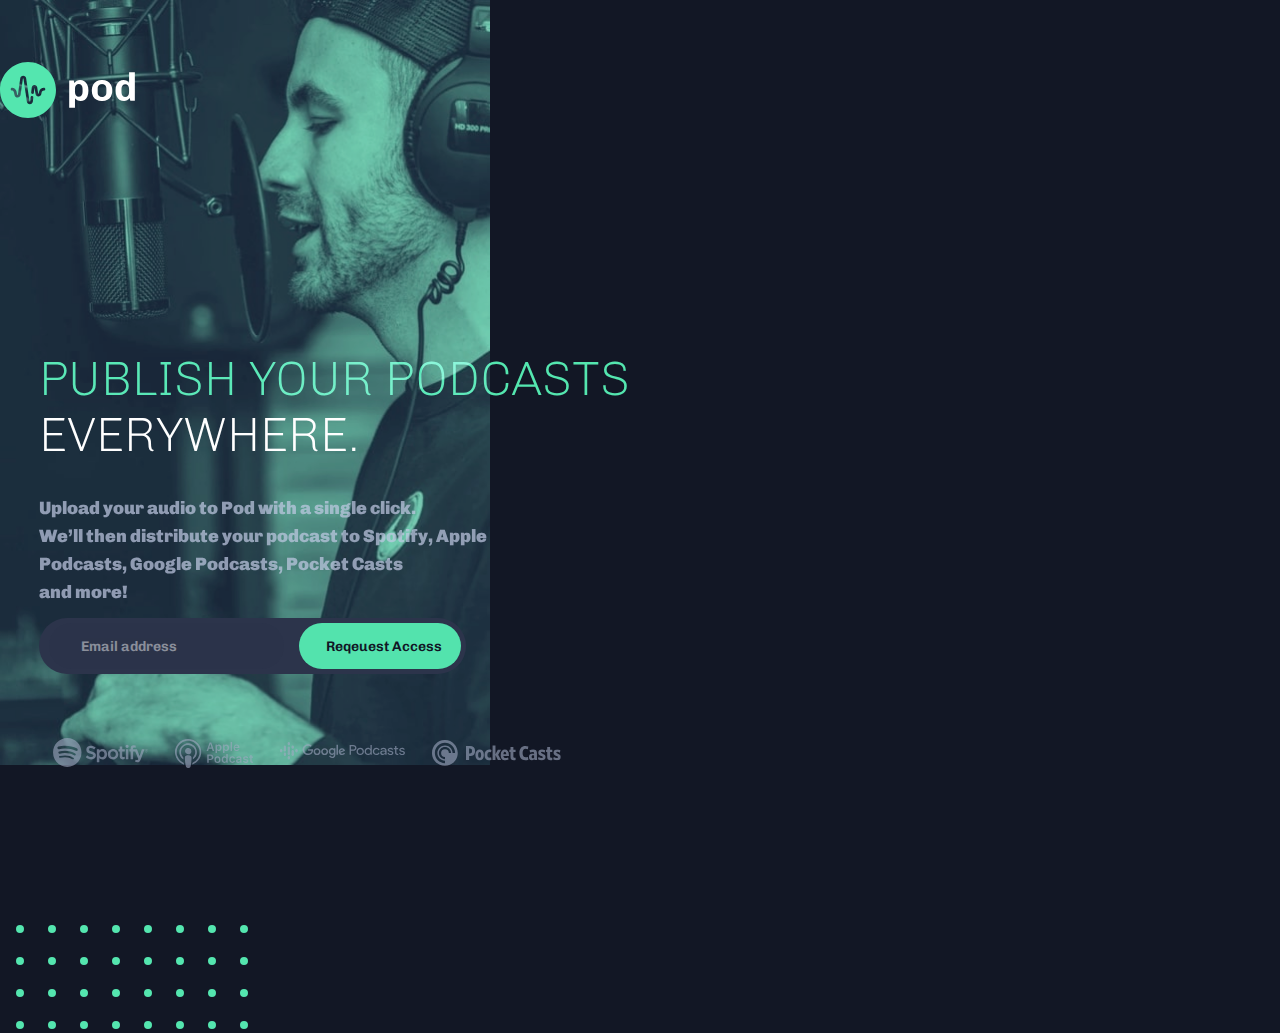
==== index.html @ bfaf2668 "-changed path of the index.html file" ====
<!DOCTYPE html>
<html lang="en">

<head>
  <meta charset="UTF-8">
  <meta name="viewport" content="width=device-width, initial-scale=1.0">

  <link rel="icon" type="image/png" sizes="32x32" href="/assets/favicon-32x32.png">
  <link rel="stylesheet" href="/scss/common.css">
  <link rel="stylesheet" href="/scss/index.css">
  <link rel="stylesheet" href="/scss/podMobile.css">
  <link rel="preconnect" href="https://fonts.googleapis.com">
  <link rel="preconnect" href="https://fonts.gstatic.com" crossorigin>
  <link href="https://fonts.googleapis.com/css2?family=Anton&family=Caveat:wght@500&family=Chivo:wght@100&display=swap"
    rel="stylesheet">
  <!-- <style>
    @import url('https://fonts.googleapis.com/css2?family=Anton&family=Caveat:wght@500&family=Chivo:wght@100&display=swap');
  </style> -->
  <title>Frontend Mentor | Pod</title>
  <script src="/js/mooveElements.js"></script>
  
</head>

<body>
  <div class="mobile__background">
    <img class="mobile__background-image" src="/assets/mobile/image-host.jpg" alt="Background image">
  </div>
  <div class="logo__container">
    <img class="logo__pod" src="/assets/desktop/logo.svg" alt="Logo">
  </div>
  <div class="content__container">
    <div class="text__container">
      <h1 class="header__text">
        PUBLISH YOUR PODCASTS
      </h1>
      <h1 class="header__everywhere">
        EVERYWHERE.
      </h1>
      <p class="text__pod">Upload your audio to Pod with a single click.<br> We’ll then distribute your
        podcast to
        Spotify,
        Apple Podcasts, Google Podcasts, Pocket Casts and more!
      </p>
    </div>
    <div class="logo__media-container" id="media-container">
      <img class="logo__spotify" src="/assets/desktop/spotify.svg" alt="Spotify logo">
      <img class="logo__apple" src="/assets/desktop/apple-podcast.svg" alt="Apple Podcasts logo">
      <img class="logo__google" src="/assets/desktop/google-podcasts.svg" alt="Google Podcasts logo">
      <img class="logo__pocket" src="/assets/desktop/pocket-casts.svg" alt="Pocket Cast logo">
    </div>
    
    <form class="acess__request" id="icons-pod">
      <div class="form-group">
        <input type="text" class="email__input" placeholder="Email address" name="emailInput" id="input__email">
      <div id="validationMessage"></div>
      </div>
      <input type="submit" class="button__access" value="Reqeuest Access" id = "button__submit">
    </form>
    
  </div>
  <div class="dotted__image-container">
    <img id="dots" src="/assets/desktop/bg-pattern-dots.svg" alt="Dots image">
  </div>
  </div>

</body>

<script src="/js/email.js"></script>  
</html>
---- scss/common.css ----
@import url("https://fonts.googleapis.com/css2?family=Anton&family=Caveat:wght@500&family=Chivo:wght@100&display=swap");
@import url("https://fonts.googleapis.com/css2?family=Anton&family=Caveat:wght@500&family=Chivo:wght@300&display=swap");
:root {
  --background-main-color: #121725;
  --green-main-color: #54e6af;
  --text-color-white: #ffffff;
  --text-color-grey: #c2cbe5;
  --field-email-grey: #2c344b;
  --field-email-light-grey: #5a668a;
  --button-hover: #b3ffe2;
  font-family: "Anton", sans-serif;
  font-family: "Caveat", cursive;
  font-family: "Chivo", sans-serif;
}

* {
  box-sizing: border-box;
  margin: 0 auto;
  padding: 0;
}

img {
  max-width: 100%;
}

body {
  background-color: var(--background-main-color);
}

@media (min-width: 375px) {
  .max-width-container {
    width: 375px;
    margin: auto;
  }
}/*# sourceMappingURL=common.css.map */
---- scss/index.css ----
@import url(common.scss);/*# sourceMappingURL=index.css.map */
---- scss/podMobile.css ----
@media (min-width: 768px) {
  .main__container {
    display: flex;
    align-items: center;
    flex-direction: column;
    justify-content: center;
    padding: 0 50px;
  }
}
@media (min-width: 1440px) {
  .main__container {
    align-items: flex-start;
  }
}

.mobile__background-image {
  position: absolute;
  width: 100%;
  opacity: 0.1;
  background-image: url("/starter-code/assets/mobile/image-host.jpg");
  -o-object-fit: cover;
     object-fit: cover;
}
@media (min-width: 768px) {
  .mobile__background-image {
    width: 30.6rem;
    top: 0px;
    opacity: 0.85;
    mix-blend-mode: screen;
  }
}
@media (min-width: 1440px) {
  .mobile__background-image {
    width: 55rem;
    height: 40rem;
    margin: 130px 0px 1130px 0px;
    opacity: 0.85;
    mix-blend-mode: normal;
  }
}

.logo__container {
  position: relative;
  padding-top: 62px;
  display: flex;
  justify-content: center;
  margin: 0px;
}
@media (min-width: 768px) {
  .logo__container {
    top: 0;
    position: absolute;
    margin-right: 36rem;
  }
}
@media (min-width: 1440px) {
  .logo__container {
    margin-left: 10rem;
    margin-top: 4rem;
  }
}

.header__text {
  color: var(--green-main-color);
  height: auto;
  line-height: 36px;
  font-size: 26px;
  text-align: center;
  font-weight: 100;
}

.header__everywhere {
  color: rgb(255, 255, 255);
  height: auto;
  line-height: 36px;
  font-size: 26px;
  text-align: center;
  font-weight: 100;
}

.text__pod {
  color: #c2cbe5;
  font-size: 15px;
  line-height: 25px;
  text-align: center;
  font-weight: 100;
  opacity: 0.7;
  height: auto;
  margin: 16px 24px 0 24px;
}

.content__container {
  margin-top: 57px;
}
@media (min-width: 768px) {
  .content__container {
    width: 635px;
    background-color: #121725;
    height: 510px;
    z-index: 1;
    margin: 258px 94px 157px 39px;
  }
}
@media (min-width: 1440px) {
  .content__container {
    margin: 262px 252px 130px 165px;
    background-color: #121725;
    z-index: 1;
  }
}

.logo__media-container {
  display: flex;
  justify-content: space-between;
  margin: 33px 30px 0 30px;
  opacity: 0.6;
}
@media (min-width: 768px) {
  .logo__media-container {
    width: 536px;
    height: 29px;
    margin: 132px 99px 0 0;
  }
}
.logo__media-container .logo__spotify {
  width: 56px;
  height: 17px;
}
@media (min-width: 768px) {
  .logo__media-container .logo__spotify {
    width: 95.9px;
    height: 28.91px;
  }
}
.logo__media-container .logo__apple {
  width: 45px;
  height: 17px;
  margin-top: 1px;
}
@media (min-width: 768px) {
  .logo__media-container .logo__apple {
    width: 78px;
    height: 29px;
  }
}
.logo__media-container .logo__google {
  width: 73px;
  height: 11px;
  margin-top: 4px;
}
@media (min-width: 768px) {
  .logo__media-container .logo__google {
    width: 125px;
    height: 18px;
  }
}
.logo__media-container .logo__pocket {
  width: 77px;
  height: 15px;
  margin-top: 2px;
}
@media (min-width: 768px) {
  .logo__media-container .logo__pocket {
    width: 129px;
    height: 26px;
  }
}

.acess__request {
  margin-top: 48px;
}
@media (min-width: 768px) {
  .acess__request {
    display: flex;
    background-color: #2c344b;
    width: 427px;
    border-radius: 28px;
    padding: 5px;
    position: absolute;
    margin-top: 12px;
  }
}
.acess__request .email__input {
  display: flex;
  border-style: solid;
  width: 327px;
  height: 46px;
  border-width: 0;
  border-radius: 25px;
  color: #fff;
  background-color: #2c344b;
  padding: 9px 30px 9px 32px;
  font-family: "Chivo", sans-serif;
  font-weight: 600;
  font-size: 14px;
  opacity: 0.9;
  outline: none;
}
@media (min-width: 768px) {
  .acess__request .email__input {
    width: 100%;
  }
}
.acess__request .button__access {
  position: relative;
  display: flex;
  border-style: solid;
  width: 327px;
  height: 46px;
  border-width: 0;
  border-radius: 25px;
  color: #121725;
  background-color: var(--green-main-color);
  padding: 9px 109px 9px 108px;
  font-family: "Chivo", sans-serif;
  font-weight: 600;
  font-size: 14px;
  opacity: 0.99;
  transition-duration: 0.4s;
  top: 5px;
  cursor: pointer;
}
@media (min-width: 768px) {
  .acess__request .button__access {
    width: 162px;
    padding: 9px 27px;
    left: 5px;
    top: 0px;
  }
}

.button__access:hover {
  background-color: var(--button-hover);
}

::-moz-placeholder {
  color: #fff;
  opacity: 0.5;
}

::placeholder {
  color: #fff;
  opacity: 0.5;
}

@media (min-width: 768px) {
  .text__container .header__text {
    font-weight: 100;
    font-size: 48px;
    line-height: 56px;
    text-align: left;
    padding-top: 93px;
  }
  .text__container .header__everywhere {
    font-weight: 100;
    font-size: 48px;
    line-height: 56px;
    text-align: left;
  }
  .text__container .text__pod {
    text-align: left;
    color: var(--text-color-grey);
    margin: 31px 161px 0px 0px;
    font-weight: 900;
    font-size: 18px;
    line-height: 28px;
  }
}

@media (min-width: 768px) {
  .dotted__image-container {
    margin-left: 1rem;
    margin-top: 6rem;
    width: 232px;
    height: 104px;
  }
}
@media (min-width: 1440px) {
  .dotted__image-container {
    width: 232px;
    height: 104px;
    margin-left: 70rem;
    margin-top: -3rem;
  }
}

#validationMessage {
  color: #fb3e3e;
  position: absolute;
  bottom: -20px;
  left: 45px;
  font-size: 12px;
  font-style: bold;
  font-family: "Chivo", sans-serif;
  font-weight: 600;
}/*# sourceMappingURL=podMobile.css.map */
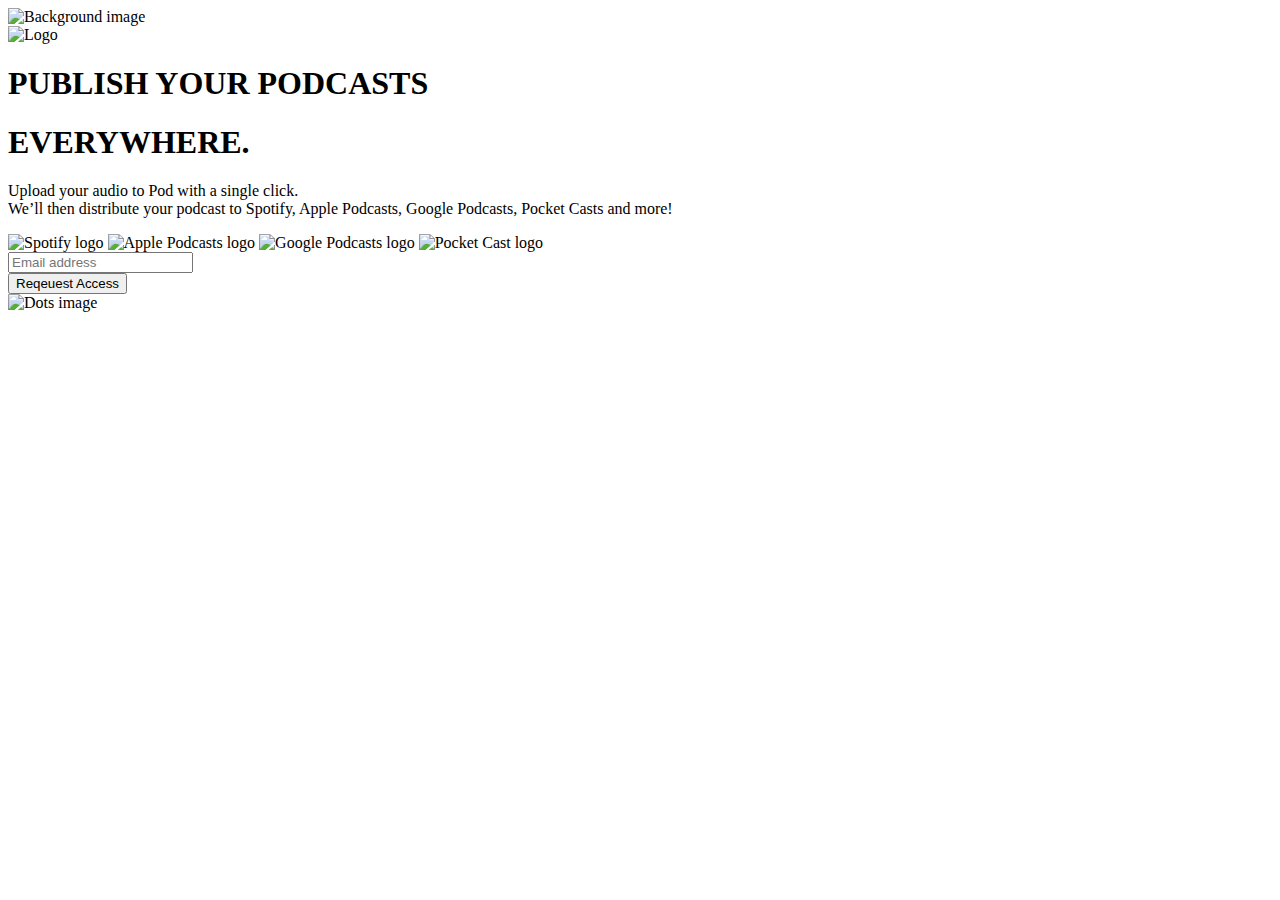
==== commit 5c711409: "Changed pathes for gh-pages" ====
--- a/index.html
+++ b/index.html
@@ -5,10 +5,10 @@
   <meta charset="UTF-8">
   <meta name="viewport" content="width=device-width, initial-scale=1.0">
 
-  <link rel="icon" type="image/png" sizes="32x32" href="/assets/favicon-32x32.png">
-  <link rel="stylesheet" href="/scss/common.css">
-  <link rel="stylesheet" href="/scss/index.css">
-  <link rel="stylesheet" href="/scss/podMobile.css">
+  <link rel="icon" type="image/png" sizes="32x32" href="../pod-landing/assets/favicon-32x32.png">
+  <link rel="stylesheet" href="../pod-landing/scss/common.css">
+  <link rel="stylesheet" href="../pod-landing/scss/index.css">
+  <link rel="stylesheet" href="../pod-landing/scss/podMobile.css">
   <link rel="preconnect" href="https://fonts.googleapis.com">
   <link rel="preconnect" href="https://fonts.gstatic.com" crossorigin>
   <link href="https://fonts.googleapis.com/css2?family=Anton&family=Caveat:wght@500&family=Chivo:wght@100&display=swap"
@@ -17,16 +17,16 @@
     @import url('https://fonts.googleapis.com/css2?family=Anton&family=Caveat:wght@500&family=Chivo:wght@100&display=swap');
   </style> -->
   <title>Frontend Mentor | Pod</title>
-  <script src="/js/mooveElements.js"></script>
+  <script src="../pod-landing/js/mooveElements.js"></script>
   
 </head>
 
 <body>
   <div class="mobile__background">
-    <img class="mobile__background-image" src="/assets/mobile/image-host.jpg" alt="Background image">
+    <img class="mobile__background-image" src="../pod-landing/assets/mobile/image-host.jpg" alt="Background image">
   </div>
   <div class="logo__container">
-    <img class="logo__pod" src="/assets/desktop/logo.svg" alt="Logo">
+    <img class="logo__pod" src="../pod-landing/assets/desktop/logo.svg" alt="Logo">
   </div>
   <div class="content__container">
     <div class="text__container">
@@ -43,10 +43,10 @@
       </p>
     </div>
     <div class="logo__media-container" id="media-container">
-      <img class="logo__spotify" src="/assets/desktop/spotify.svg" alt="Spotify logo">
-      <img class="logo__apple" src="/assets/desktop/apple-podcast.svg" alt="Apple Podcasts logo">
-      <img class="logo__google" src="/assets/desktop/google-podcasts.svg" alt="Google Podcasts logo">
-      <img class="logo__pocket" src="/assets/desktop/pocket-casts.svg" alt="Pocket Cast logo">
+      <img class="logo__spotify" src="../pod-landing/assets/desktop/spotify.svg" alt="Spotify logo">
+      <img class="logo__apple" src="../pod-landing/assets/desktop/apple-podcast.svg" alt="Apple Podcasts logo">
+      <img class="logo__google" src="../pod-landing/assets/desktop/google-podcasts.svg" alt="Google Podcasts logo">
+      <img class="logo__pocket" src="../pod-landing/assets/desktop/pocket-casts.svg" alt="Pocket Cast logo">
     </div>
     
     <form class="acess__request" id="icons-pod">
@@ -59,11 +59,11 @@
     
   </div>
   <div class="dotted__image-container">
-    <img id="dots" src="/assets/desktop/bg-pattern-dots.svg" alt="Dots image">
+    <img id="dots" src="../pod-landing/assets/desktop/bg-pattern-dots.svg" alt="Dots image">
   </div>
   </div>
 
 </body>
 
-<script src="/js/email.js"></script>  
+<script src="../pod-landing/js/email.js"></script>  
 </html>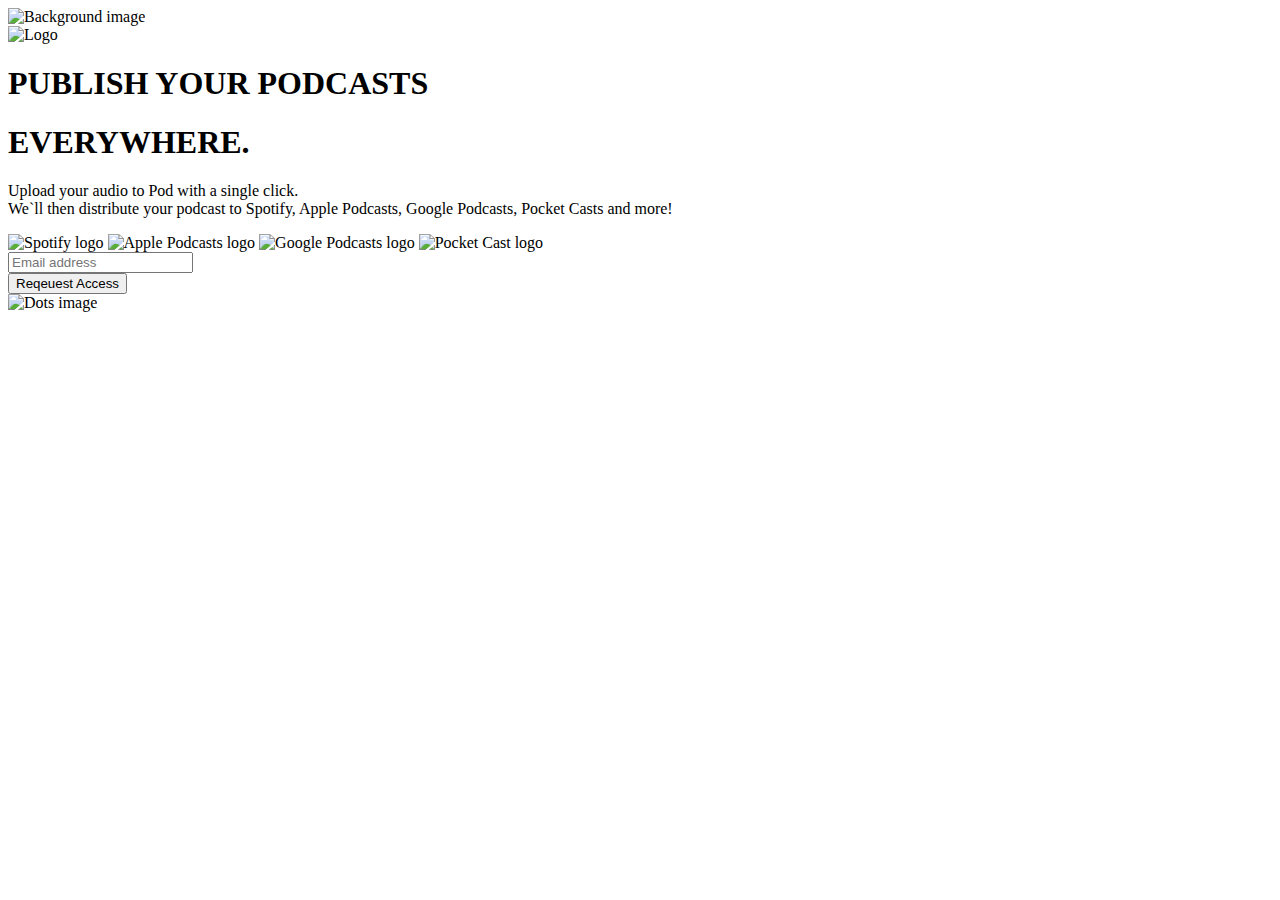
==== commit 13323fae: "-added changes to the first-commit in pathes" ====
--- a/index.html
+++ b/index.html
@@ -1,69 +1,104 @@
 <!DOCTYPE html>
 <html lang="en">
+  <head>
+    <meta charset="UTF-8" />
+    <meta name="viewport" content="width=device-width, initial-scale=1.0" />
 
-<head>
-  <meta charset="UTF-8">
-  <meta name="viewport" content="width=device-width, initial-scale=1.0">
+    <link
+      rel="icon"
+      type="image/png"
+      sizes="32x32"
+      href="../pod-landing/assets/favicon-32x32.png"
+    />
+    <link rel="stylesheet" href="../pod-landing/scss/common.css" />
+    <link rel="stylesheet" href="../pod-landing/scss/index.css" />
+    <link rel="stylesheet" href="../pod-landing/scss/podMobile.css" />
+    <link rel="preconnect" href="https://fonts.googleapis.com" />
+    <link rel="preconnect" href="https://fonts.gstatic.com" crossorigin />
+    <link
+      href="https://fonts.googleapis.com/css2?family=Anton&family=Caveat:wght@500&family=Chivo:wght@100&display=swap"
+      rel="stylesheet"
+    />
 
-  <link rel="icon" type="image/png" sizes="32x32" href="../pod-landing/assets/favicon-32x32.png">
-  <link rel="stylesheet" href="../pod-landing/scss/common.css">
-  <link rel="stylesheet" href="../pod-landing/scss/index.css">
-  <link rel="stylesheet" href="../pod-landing/scss/podMobile.css">
-  <link rel="preconnect" href="https://fonts.googleapis.com">
-  <link rel="preconnect" href="https://fonts.gstatic.com" crossorigin>
-  <link href="https://fonts.googleapis.com/css2?family=Anton&family=Caveat:wght@500&family=Chivo:wght@100&display=swap"
-    rel="stylesheet">
-  <!-- <style>
-    @import url('https://fonts.googleapis.com/css2?family=Anton&family=Caveat:wght@500&family=Chivo:wght@100&display=swap');
-  </style> -->
-  <title>Frontend Mentor | Pod</title>
+    <title>Frontend Mentor | Pod</title>
+    
+  </head>
+
+  <body>
+    <div class="main__container">
+      <div class="mobile__background">
+        <img
+          class="mobile__background-image"
+          src="../pod-landing/assets/mobile/image-host.jpg"
+          alt="Background image"
+        />
+      </div>
+      <div class="logo__container">
+        <img class="logo__pod" src="../pod-landing/assets/desktop/logo.svg" alt="Logo" />
+      </div>
+      <div class="content__container">
+        <div class="text__container">
+          <h1 class="header__text">PUBLISH YOUR PODCASTS</h1>
+          <h1 class="header__everywhere">EVERYWHERE.</h1>
+          <p class="text__pod">
+            Upload your audio to Pod with a single click.<br />
+            We`ll then distribute your podcast to Spotify, Apple Podcasts, Google
+            Podcasts, Pocket Casts and more!
+          </p>
+        </div>
+        <div class="logo__media-container" id="media-container">
+          <img
+            class="logo__spotify"
+            src="../pod-landing/assets/desktop/spotify.svg"
+            alt="Spotify logo"
+          />
+          <img
+            class="logo__apple"
+            src="../pod-landing/assets/desktop/apple-podcast.svg"
+            alt="Apple Podcasts logo"
+          />
+          <img
+            class="logo__google"
+            src="../pod-landing/assets/desktop/google-podcasts.svg"
+            alt="Google Podcasts logo"
+          />
+          <img
+            class="logo__pocket"
+            src="../pod-landing/assets/desktop/pocket-casts.svg"
+            alt="Pocket Cast logo"
+          />
+        </div>
+  
+        <form class="acess__request" id="icons-pod">
+          <div class="form-group">
+            <input
+              type="text"
+              class="email__input"
+              placeholder="Email address"
+              name="emailInput"
+              id="input__email"
+            />
+            <div id="validationMessage"></div>
+          </div>
+          <input
+            type="submit"
+            class="button__access"
+            value="Reqeuest Access"
+            id="button__submit"
+          />
+        </form>
+        <div class="dotted__image-container">
+          <img
+            id="dots"
+            src="../pod-landing/assets/desktop/bg-pattern-dots.svg"
+            alt="Dots image"
+          />
+        </div>
+      </div>
+      
+    </div>
+  </body>
+
+  <script src="../pod-landing/js/email.js"></script>
   <script src="../pod-landing/js/mooveElements.js"></script>
-  
-</head>
-
-<body>
-  <div class="mobile__background">
-    <img class="mobile__background-image" src="../pod-landing/assets/mobile/image-host.jpg" alt="Background image">
-  </div>
-  <div class="logo__container">
-    <img class="logo__pod" src="../pod-landing/assets/desktop/logo.svg" alt="Logo">
-  </div>
-  <div class="content__container">
-    <div class="text__container">
-      <h1 class="header__text">
-        PUBLISH YOUR PODCASTS
-      </h1>
-      <h1 class="header__everywhere">
-        EVERYWHERE.
-      </h1>
-      <p class="text__pod">Upload your audio to Pod with a single click.<br> We’ll then distribute your
-        podcast to
-        Spotify,
-        Apple Podcasts, Google Podcasts, Pocket Casts and more!
-      </p>
-    </div>
-    <div class="logo__media-container" id="media-container">
-      <img class="logo__spotify" src="../pod-landing/assets/desktop/spotify.svg" alt="Spotify logo">
-      <img class="logo__apple" src="../pod-landing/assets/desktop/apple-podcast.svg" alt="Apple Podcasts logo">
-      <img class="logo__google" src="../pod-landing/assets/desktop/google-podcasts.svg" alt="Google Podcasts logo">
-      <img class="logo__pocket" src="../pod-landing/assets/desktop/pocket-casts.svg" alt="Pocket Cast logo">
-    </div>
-    
-    <form class="acess__request" id="icons-pod">
-      <div class="form-group">
-        <input type="text" class="email__input" placeholder="Email address" name="emailInput" id="input__email">
-      <div id="validationMessage"></div>
-      </div>
-      <input type="submit" class="button__access" value="Reqeuest Access" id = "button__submit">
-    </form>
-    
-  </div>
-  <div class="dotted__image-container">
-    <img id="dots" src="../pod-landing/assets/desktop/bg-pattern-dots.svg" alt="Dots image">
-  </div>
-  </div>
-
-</body>
-
-<script src="../pod-landing/js/email.js"></script>  
-</html>+</html>
